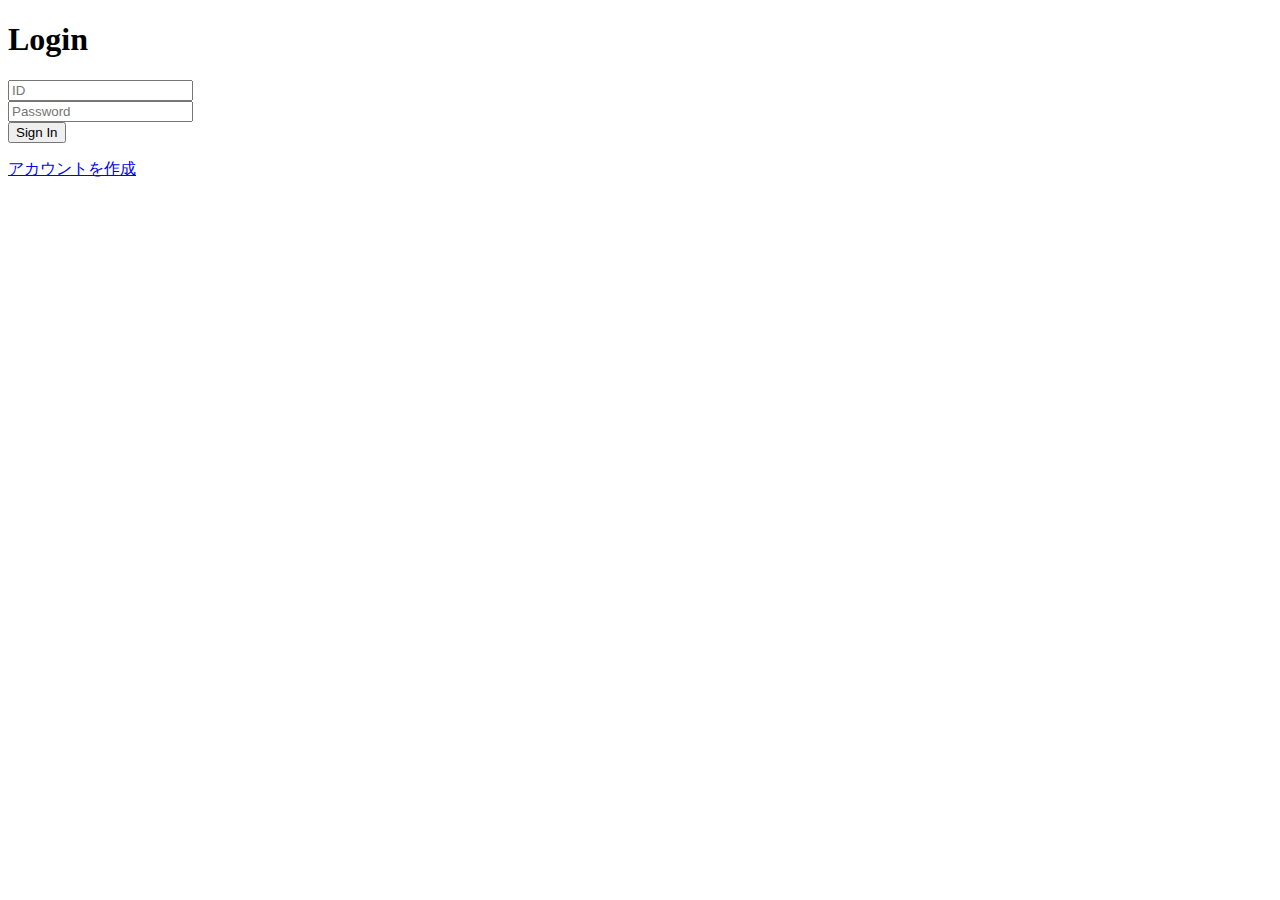
==== index.html @ c20b6a94 "Add files via upload" ====
<!DOCTYPE html>
<html lang="ja">
  <head>
    <meta charset="UTF-8" />
    <meta name="viewport" content="width=device-width, initial-scale=1.0" />
    <title>ログイン</title>
    <link rel="stylesheet" href="../css/login.css" />
  </head>
  <body>
    <main>
      <div class="form-wrapper">
        <h1>Login</h1>
        <form id="login-form">
          <div class="form-item">
            <label for="ID"></label>
            <input type="ID" name="ID" required="required" placeholder="ID" />
          </div>
          <div class="form-item">
            <label for="password"></label>
            <input type="password" name="password" required="required" placeholder="Password" />
          </div>
          <div class="button-panel">
            <input type="submit" class="button" title="Sign In" value="Sign In" />
          </div>
        </form>
        <div class="form-footer">
          <p><a href="./signup.html">アカウントを作成</a></p>
        </div>
      </div>
    </main>

    <script src="../javascript/login.js"></script>
  </body>
</html>
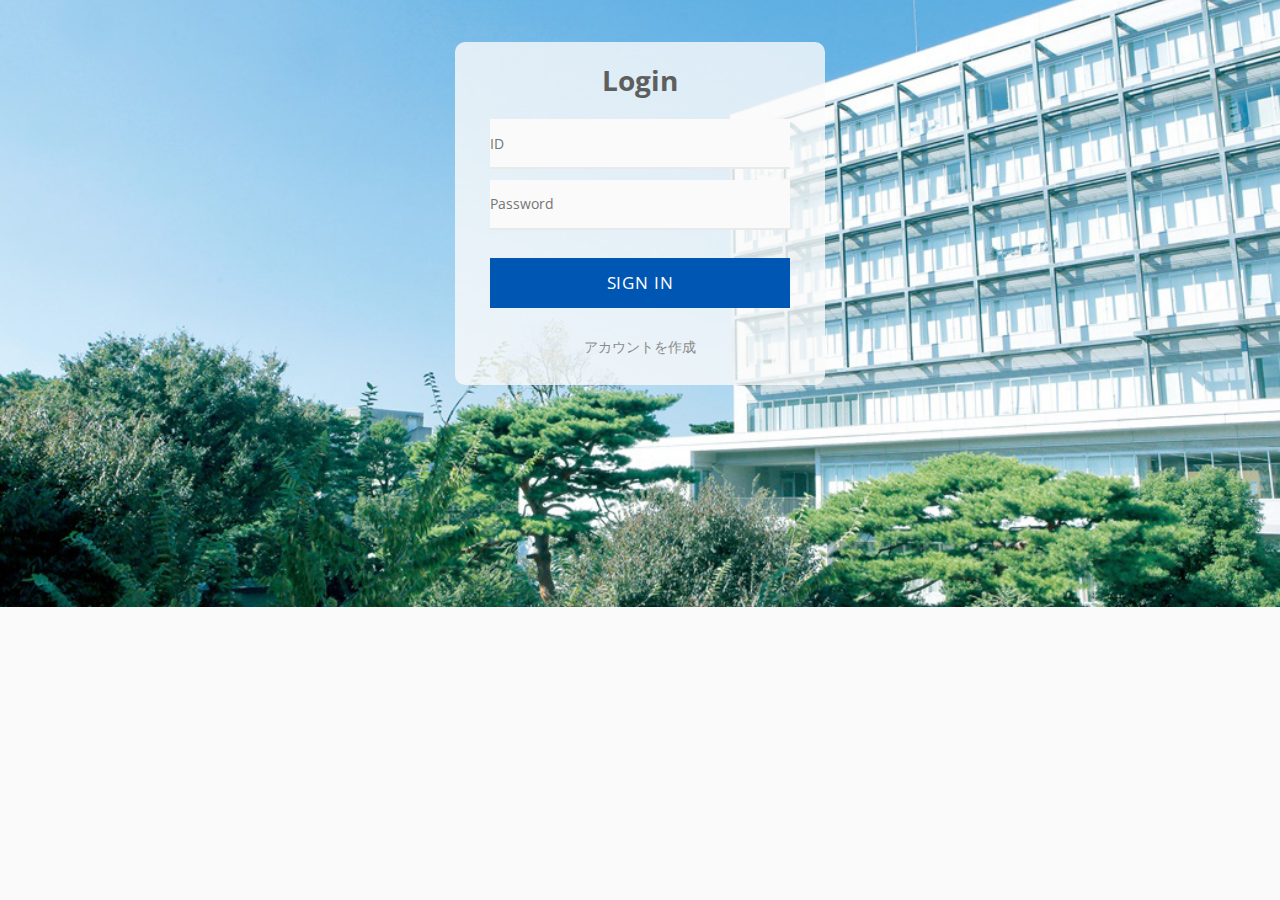
==== commit 5a709e4d: "Update index.html" ====
--- a/index.html
+++ b/index.html
@@ -4,7 +4,7 @@
     <meta charset="UTF-8" />
     <meta name="viewport" content="width=device-width, initial-scale=1.0" />
     <title>ログイン</title>
-    <link rel="stylesheet" href="../css/login.css" />
+    <link rel="stylesheet" href="./frontend/css/login.css" />
   </head>
   <body>
     <main>
@@ -24,11 +24,11 @@
           </div>
         </form>
         <div class="form-footer">
-          <p><a href="./signup.html">アカウントを作成</a></p>
+          <p><a href="./frontend/html/signup.html">アカウントを作成</a></p>
         </div>
       </div>
     </main>
 
-    <script src="../javascript/login.js"></script>
+    <script src="./frontend/javascript/login.js"></script>
   </body>
 </html>
--- a/frontend/css/login.css
+++ b/frontend/css/login.css
@@ -0,0 +1,107 @@
+/* Fonts */
+@import url(https://fonts.googleapis.com/css?family=Open+Sans:400);
+
+/* fontawesome */
+@import url(http://weloveiconfonts.com/api/?family=fontawesome);
+[class*='fontawesome-']:before {
+  font-family: 'FontAwesome', sans-serif;
+}
+
+/* Simple Reset */
+* {
+  margin: 0;
+  padding: 0;
+  box-sizing: border-box;
+}
+
+/* body */
+body {
+  background: #fafafa;
+  color: #5e5e5e;
+  font: 400 87.5%/1.5em 'Open Sans', sans-serif;
+  background-image: url('../photo/school.jpeg'); /* 画像のパスを指定 */
+  background-size: cover; /* 画面いっぱいに表示 */
+  background-position: center; /* 画像の位置を中央に */
+  background-repeat: no-repeat; /* 繰り返しを無効に */
+  z-index: -1;
+}
+
+/* Form Layout */
+.form-wrapper {
+  background: rgba(250, 250, 250, 0.8); /* 背景を半透明に */
+  border-radius: 10px; /* 角を少し丸く */
+  margin: 3em auto;
+  padding: 0 1em;
+  max-width: 370px;
+}
+
+h1 {
+  text-align: center;
+  padding: 1em 0;
+}
+
+form {
+  padding: 0 1.5em;
+}
+
+.form-item {
+  margin-bottom: 0.75em;
+  width: 100%;
+}
+
+.form-item input {
+  background: #fafafa;
+  border: none;
+  border-bottom: 2px solid #e9e9e9;
+  color: #666;
+  font-family: 'Open Sans', sans-serif;
+  font-size: 1em;
+  height: 50px;
+  transition: border-color 0.3s;
+  width: 100%;
+}
+
+.form-item input:focus {
+  border-bottom: 2px solid #c0c0c0;
+  outline: none;
+}
+
+.button-panel {
+  margin: 2em 0 0;
+  width: 100%;
+}
+
+.button-panel .button {
+  background: #0056b3;
+  border: none;
+  color: #fff;
+  cursor: pointer;
+  height: 50px;
+  font-family: 'Open Sans', sans-serif;
+  font-size: 1.2em;
+  letter-spacing: 0.05em;
+  text-align: center;
+  text-transform: uppercase;
+  transition: background 0.3s ease-in-out;
+  width: 100%;
+}
+
+.button:hover {
+  background: #0056b3;
+}
+
+.form-footer {
+  font-size: 1em;
+  padding: 2em 0;
+  text-align: center;
+}
+
+.form-footer a {
+  color: #8c8c8c;
+  text-decoration: none;
+  transition: border-color 0.3s;
+}
+
+.form-footer a:hover {
+  border-bottom: 1px dotted #8c8c8c;
+}
